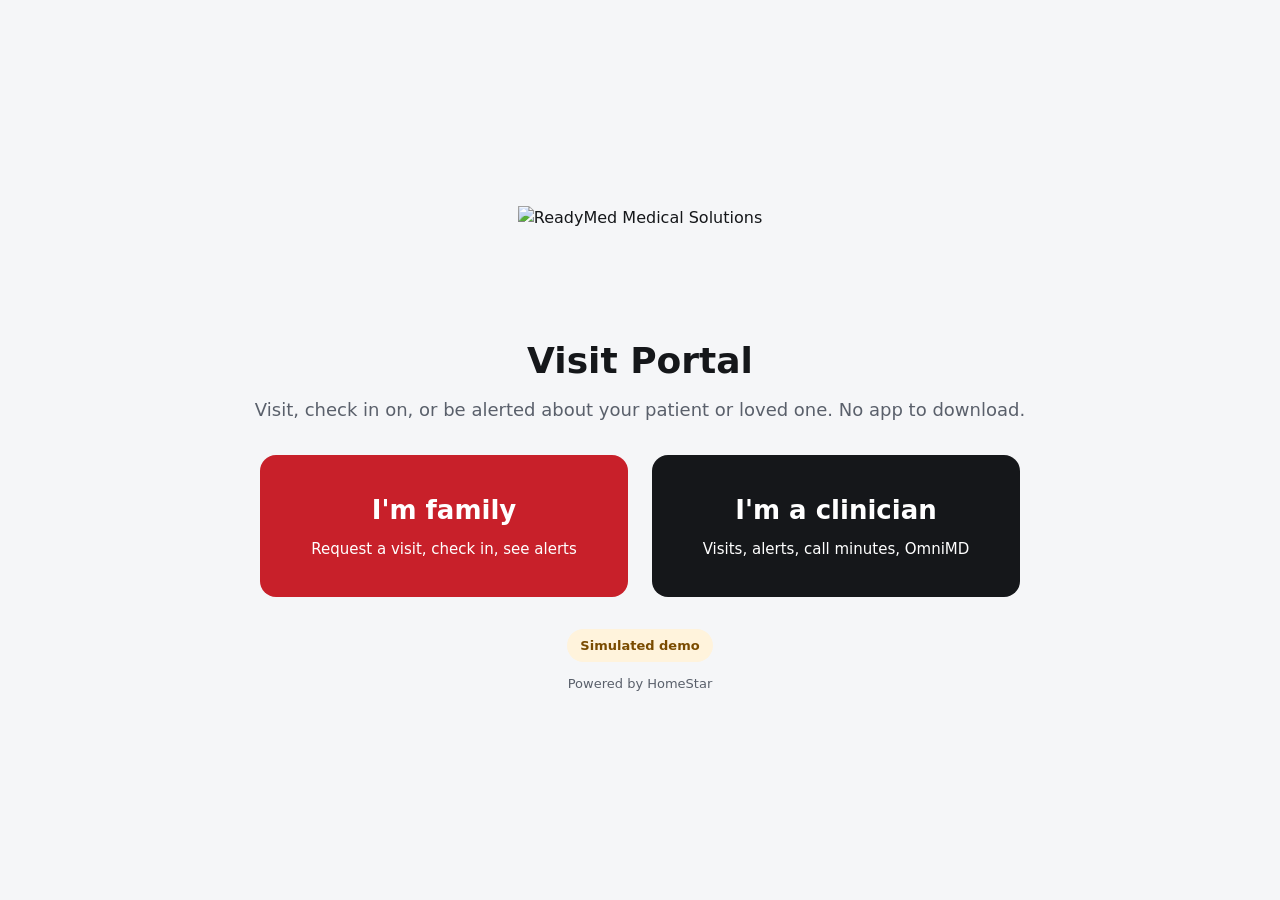
==== index.html @ 55ed6230 "Add files via upload" ====
<!doctype html>
<html lang="en">
<head>
<meta charset="utf-8">
<meta name="viewport" content="width=device-width, initial-scale=1">
<title>Visit Portal | ReadyMed x HomeStar</title>
<meta name="description" content="ReadyMed Visit Portal, powered by HomeStar. Pilot demo with simulated data.">
<link rel="stylesheet" href="style.css">
</head>
<body>
<main class="landing">
  <img src="assets/readymed_logo.png" alt="ReadyMed Medical Solutions">
  <div>
    <h1>Visit Portal</h1>
    <p>Visit, check in on, or be alerted about your patient or loved one. No app to download.</p>
  </div>
  <div class="bigbtns">
    <a class="bigbtn red" href="family.html"><b>I'm family</b><span>Request a visit, check in, see alerts</span></a>
    <a class="bigbtn black" href="clinician.html"><b>I'm a clinician</b><span>Visits, alerts, call minutes, OmniMD</span></a>
  </div>
  <div class="small muted">
    <span class="pill demo">Simulated demo</span>
    <div style="margin-top:12px">Powered by HomeStar</div>
  </div>
</main>
</body>
</html>
---- style.css ----
/* HomeStar x ReadyMed Visit Portal - demo styles */
:root {
  --ink: #15171A;
  --red: #C8202A;
  --red-dark: #A81A23;
  --page: #F5F6F8;
  --card: #FFFFFF;
  --border: #E3E5EA;
  --border-strong: #D5D8DE;
  --muted: #5A606B;
  --green: #1E8A4C;
  --urgent-bg: #FDECEC; --urgent-fg: #9B1620; --urgent-bd: #F3B9BC;
  --check-bg: #FFF3DC;  --check-fg: #7A4B00;  --check-bd: #F0D49A;
  --info-bg: #E8F0FB;   --info-fg: #1F4E96;   --info-bd: #B9CFEE;
  --exp-bg: #F1ECFB;    --exp-fg: #52318F;
  --radius: 14px;
}
* { box-sizing: border-box; }
html { -webkit-text-size-adjust: 100%; }
body {
  margin: 0; background: var(--page); color: var(--ink);
  font-family: Inter, system-ui, -apple-system, "Segoe UI", Roboto, Helvetica, Arial, sans-serif;
  font-size: 16px; line-height: 1.5; min-height: 100vh; display: flex; flex-direction: column;
}
button { font: inherit; cursor: pointer; }
button:focus-visible, a:focus-visible, input:focus-visible, select:focus-visible {
  outline: 3px solid #1F4E96; outline-offset: 2px;
}
.sr-only { position: absolute; width: 1px; height: 1px; overflow: hidden; clip: rect(0 0 0 0); white-space: nowrap; }

/* header */
.topbar {
  background: var(--card); border-bottom: 1px solid var(--border);
  padding: 14px clamp(16px, 4vw, 40px);
  display: flex; flex-wrap: wrap; align-items: center; justify-content: space-between; gap: 12px 16px;
}
.brand { display: flex; align-items: center; gap: 18px; min-width: 0; }
.brand img { height: 48px; width: auto; display: block; max-width: 60vw; }
.brand .divider { width: 1px; height: 36px; background: var(--border); }
.brand .title { font-size: 18px; font-weight: 700; line-height: 1.2; }
.brand .sub { font-size: 13px; color: var(--muted); line-height: 1.4; }
.topbar .right { display: flex; flex-wrap: wrap; align-items: center; gap: 10px; }
.chip { font-size: 14px; font-weight: 600; background: var(--page); border: 1px solid var(--border); padding: 8px 14px; border-radius: 10px; }
.chip span { font-weight: 400; color: var(--muted); }

/* pills */
.pill { display: inline-block; font-size: 12px; font-weight: 700; padding: 2px 10px; border-radius: 999px; border: 1px solid transparent; white-space: nowrap; }
.pill.urgent { background: var(--urgent-bg); color: var(--urgent-fg); border-color: var(--urgent-bd); }
.pill.check  { background: var(--check-bg);  color: var(--check-fg);  border-color: var(--check-bd); }
.pill.info   { background: var(--info-bg);   color: var(--info-fg);   border-color: var(--info-bd); }
.pill.exp    { background: var(--exp-bg);    color: var(--exp-fg); }
.pill.demo   { background: var(--check-bg);  color: var(--check-fg); font-size: 13px; font-weight: 600; padding: 6px 12px; }
.pill.live   { background: #E6F4EC; color: #17683A; border-color: #B7DEC6; }

/* layout */
main { flex: 1; padding: clamp(16px, 3vw, 32px) clamp(16px, 4vw, 40px); display: flex; flex-wrap: wrap; gap: 24px; align-items: flex-start; }
.col { min-width: 0; display: flex; flex-direction: column; gap: 24px; }
.col.main { flex: 999 1 560px; }
.col.side { flex: 1 1 320px; }
.col.list { flex: 1 1 260px; max-width: 100%; }
.card { background: var(--card); border: 1px solid var(--border); border-radius: var(--radius); padding: 24px; }
.card h2 { font-size: 18px; margin: 0 0 16px; font-weight: 700; }
.card h3 { font-size: 16px; margin: 0 0 12px; font-weight: 700; }
.row-between { display: flex; align-items: baseline; justify-content: space-between; gap: 8px; flex-wrap: wrap; }
.muted { color: var(--muted); }
.small { font-size: 13px; line-height: 1.5; }
.note { font-size: 13px; color: var(--muted); line-height: 1.5; }

/* buttons */
.btn { border-radius: 12px; font-weight: 700; padding: 16px 20px; min-height: 56px; border: 2px solid var(--border-strong); background: #fff; color: var(--ink); display: inline-flex; align-items: center; justify-content: center; gap: 10px; text-decoration: none; font-size: 16px; }
.btn:hover { border-color: var(--ink); }
.btn.primary { background: var(--red); border-color: var(--red); color: #fff; }
.btn.primary:hover { background: var(--red-dark); border-color: var(--red-dark); }
.btn.outline { border-color: var(--ink); }
.btn.dark { background: var(--ink); border-color: var(--ink); color: #fff; }
.btn.small { min-height: 44px; padding: 10px 18px; font-size: 15px; border-radius: 10px; }
.btn[disabled] { opacity: .55; cursor: not-allowed; }
.actions { display: flex; flex-wrap: wrap; gap: 16px; }
.action { flex: 1 1 220px; display: flex; flex-direction: column; gap: 8px; }
.action .btn { width: 100%; }

/* incoming call */
.banner { background: var(--urgent-bg); border: 1px solid var(--urgent-bd); border-radius: var(--radius); padding: 20px 24px; display: flex; flex-wrap: wrap; align-items: center; justify-content: space-between; gap: 16px; }
.banner .eyebrow { font-size: 13px; font-weight: 700; color: var(--urgent-fg); letter-spacing: .04em; text-transform: uppercase; }
.banner .big { font-size: 22px; font-weight: 700; line-height: 1.3; }
.banner .btns { display: flex; gap: 12px; flex-wrap: wrap; }
.banner.ok { background: #E6F4EC; border-color: #B7DEC6; }
.banner.ok .eyebrow { color: #17683A; }
.banner.plain { background: var(--info-bg); border-color: var(--info-bd); }
.banner.plain .eyebrow { color: var(--info-fg); }
.timer { font-variant-numeric: tabular-nums; font-size: 28px; font-weight: 700; }

/* alerts */
.alert { display: flex; flex-wrap: wrap; align-items: center; gap: 16px; padding: 16px 0; border-top: 1px solid var(--border); }
.alert:first-of-type { border-top: 0; padding-top: 0; }
.alert .body { flex: 1 1 260px; min-width: 0; }
.alert .head { display: flex; align-items: center; gap: 10px; flex-wrap: wrap; }
.alert .name { font-size: 16px; font-weight: 700; }
.alert .time { font-size: 13px; color: var(--muted); }
.alert .detail { font-size: 14px; color: var(--muted); line-height: 1.5; margin-top: 4px; }
.alert.done .name { text-decoration: line-through; color: var(--muted); }
.photo { width: 96px; height: 72px; background: #E9EBEF; border-radius: 8px; display: flex; align-items: center; justify-content: center; font-size: 12px; color: var(--muted); text-align: center; line-height: 1.3; }
.empty { color: var(--muted); font-size: 14px; padding: 8px 0; }

/* side cards */
.dot { width: 10px; height: 10px; border-radius: 999px; display: inline-block; background: var(--green); }
.dot.off { background: #B3B8C2; }
.kv { font-size: 14px; color: var(--muted); line-height: 1.9; }
.bigvalue { font-size: 32px; font-weight: 700; line-height: 1.3; }
.bigvalue small { font-size: 15px; font-weight: 500; color: var(--muted); }
.list-row { display: flex; justify-content: space-between; gap: 8px; font-size: 14px; padding: 10px 0; border-top: 1px solid var(--border); }
.bar { height: 10px; background: #E9EBEF; border-radius: 999px; margin: 14px 0 8px; overflow: hidden; }
.bar > div { height: 10px; background: var(--green); transition: width .4s; }

/* patient list (clinician) */
.patients { padding: 20px 0 8px; }
.patients h3 { padding: 0 20px 12px; margin: 0; }
.patient { display: block; width: 100%; text-align: left; background: transparent; border: 0; border-top: 1px solid var(--border); border-left: 4px solid transparent; padding: 14px 20px; }
.patient:first-of-type { border-top: 0; }
.patient.active { border-left-color: var(--red); background: #FDF3F3; }
.patient .top { display: flex; justify-content: space-between; align-items: center; gap: 8px; }
.patient .nm { font-size: 15px; font-weight: 700; }
.patient .st { font-size: 13px; color: var(--muted); margin-top: 4px; }

/* demo drawer */
.drawer-toggle { position: fixed; right: 16px; bottom: 16px; z-index: 20; background: var(--ink); color: #fff; border: 0; border-radius: 999px; padding: 12px 18px; font-weight: 700; box-shadow: 0 4px 14px rgba(0,0,0,.25); min-height: 48px; }
.drawer { position: fixed; right: 16px; bottom: 76px; z-index: 20; width: min(380px, calc(100vw - 32px)); max-height: calc(100vh - 100px); overflow: auto; background: #fff; border: 1px solid var(--border-strong); border-radius: var(--radius); padding: 18px; box-shadow: 0 10px 30px rgba(0,0,0,.25); }
.drawer[hidden] { display: none; }
.drawer h2 { font-size: 16px; margin: 0 0 4px; }
.drawer h3 { font-size: 13px; text-transform: uppercase; letter-spacing: .04em; color: var(--muted); margin: 16px 0 8px; }
.drawer label { display: block; font-size: 13px; font-weight: 600; margin: 10px 0 4px; }
.drawer input[type=text], .drawer input[type=url] { width: 100%; padding: 10px 12px; border: 1px solid var(--border-strong); border-radius: 8px; font: inherit; font-size: 15px; }
.simgrid { display: grid; grid-template-columns: 1fr 1fr; gap: 8px; }
.simgrid .btn { min-height: 44px; padding: 8px 10px; font-size: 14px; border-width: 1px; }
.check { display: flex; gap: 8px; align-items: center; font-size: 14px; margin-top: 12px; }
.status-line { font-size: 13px; margin-top: 8px; }

/* toast */
.toast { position: fixed; left: 50%; bottom: 84px; transform: translateX(-50%); background: var(--ink); color: #fff; padding: 12px 18px; border-radius: 10px; z-index: 30; max-width: calc(100vw - 32px); font-size: 15px; box-shadow: 0 6px 20px rgba(0,0,0,.3); }
.toast[hidden] { display: none; }

#incoming:empty, #visit-live:empty { display: none; }
footer { padding: 20px clamp(16px, 4vw, 40px) 88px; font-size: 13px; color: var(--muted); line-height: 1.6; }

/* landing */
.landing { flex: 1; display: flex; flex-direction: column; align-items: center; justify-content: center; text-align: center; gap: 32px; padding: 40px 20px; }
.landing img { height: 96px; width: auto; max-width: 90%; }
.landing h1 { font-size: clamp(28px, 6vw, 36px); margin: 0; }
.landing p { font-size: 18px; color: var(--muted); margin: 8px 0 0; }
.bigbtns { display: flex; flex-wrap: wrap; gap: 24px; justify-content: center; width: 100%; max-width: 760px; }
.bigbtn { flex: 1 1 300px; border-radius: 16px; padding: 36px 24px; min-height: 120px; text-decoration: none; color: #fff; display: flex; flex-direction: column; align-items: center; justify-content: center; gap: 8px; }
.bigbtn b { font-size: 26px; }
.bigbtn span { font-size: 15px; }
.bigbtn.red { background: var(--red); }
.bigbtn.black { background: var(--ink); }
.bigbtn:hover { filter: brightness(1.12); }

@media (max-width: 640px) {
  .card { padding: 18px; }
  .banner { padding: 16px; }
  .brand img { height: 40px; }
  .brand .divider { display: none; }
}
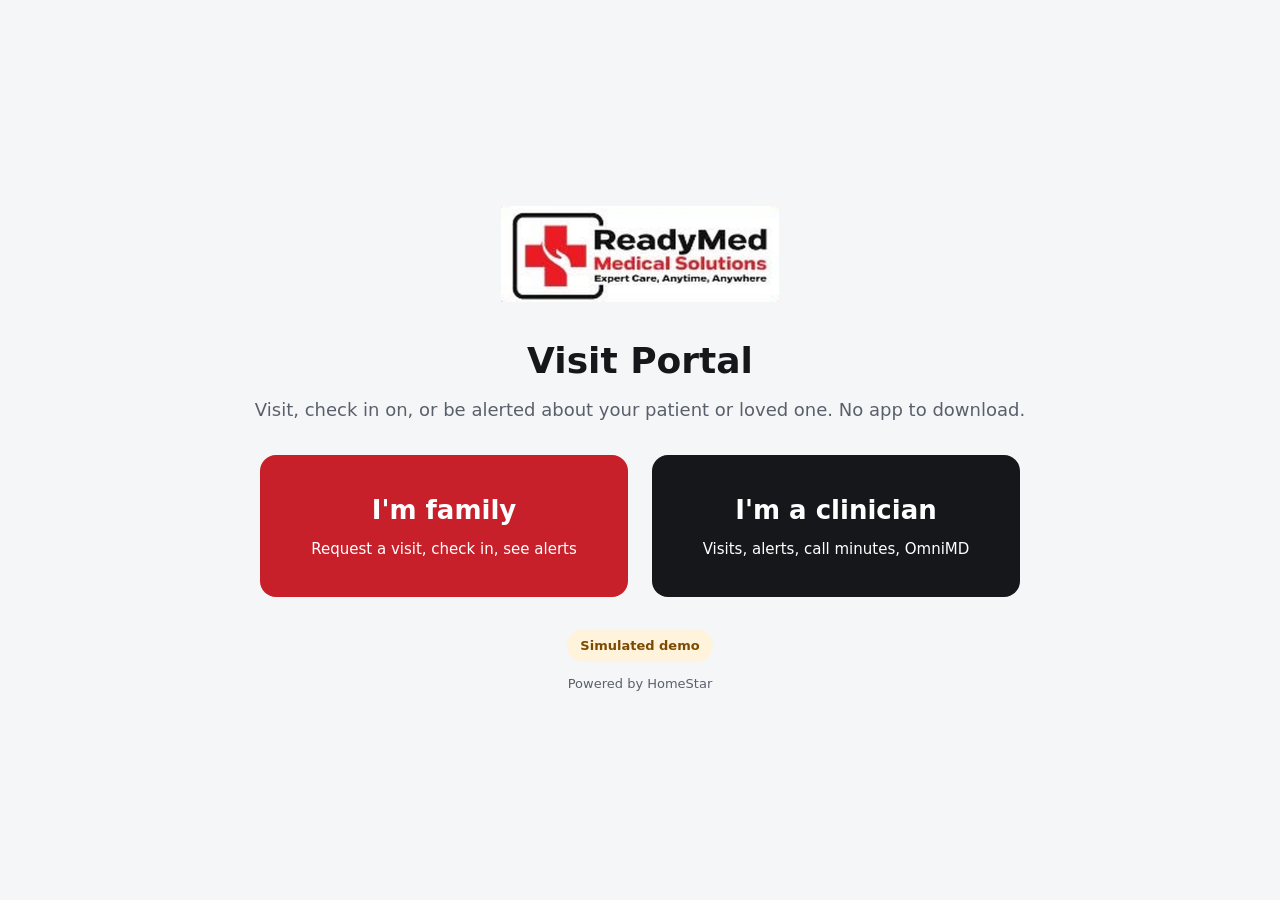
==== commit b056a890: "Add files via upload" ====
--- a/index.html
+++ b/index.html
@@ -9,7 +9,7 @@
 </head>
 <body>
 <main class="landing">
-  <img src="assets/readymed_logo.png" alt="ReadyMed Medical Solutions">
+  <img src="readymed_logo.png" alt="ReadyMed Medical Solutions">
   <div>
     <h1>Visit Portal</h1>
     <p>Visit, check in on, or be alerted about your patient or loved one. No app to download.</p>
